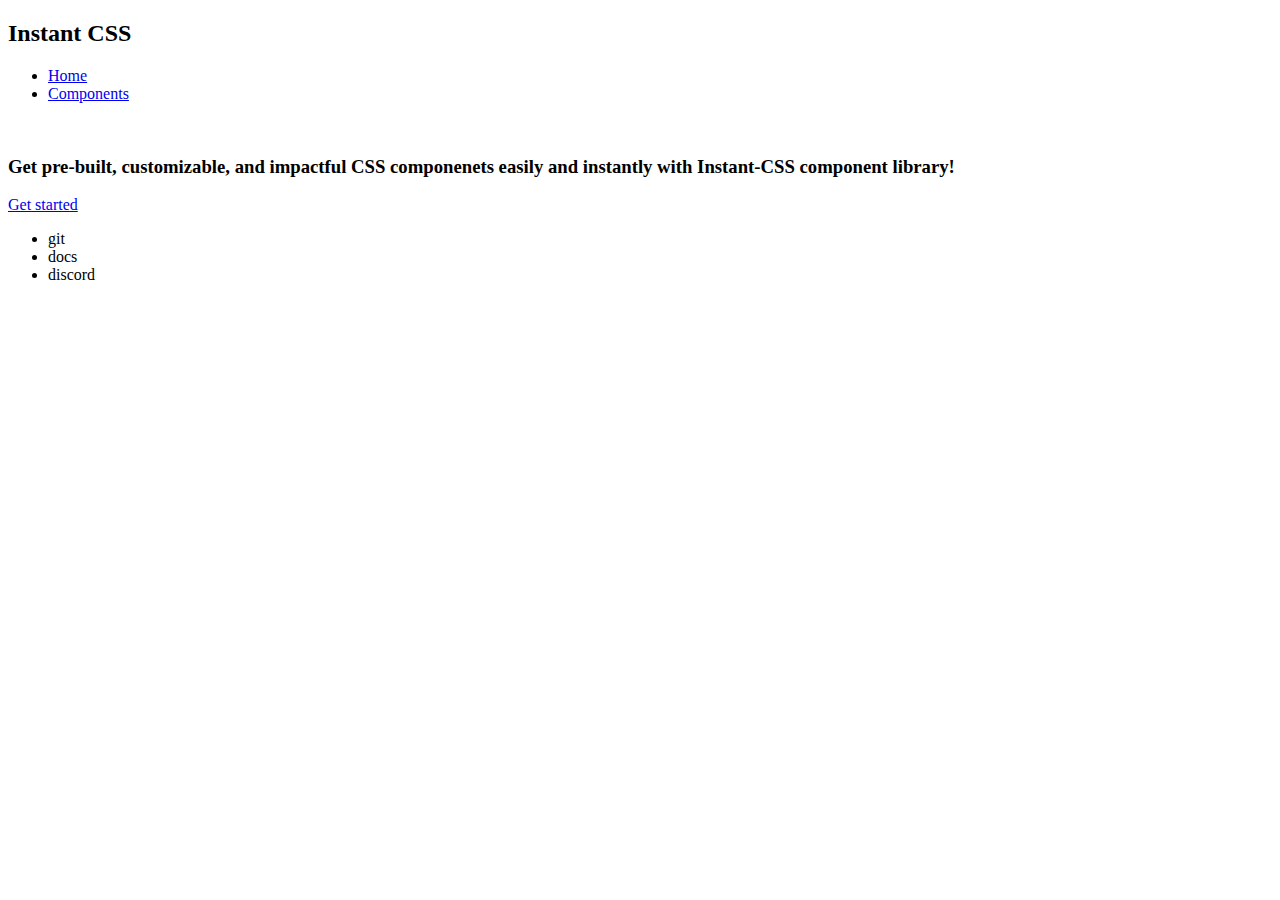
==== index.html @ 001e9d30 "Add files via upload" ====
<!DOCTYPE html>
<html lang="en">
<head>
    <meta charset="UTF-8">
    <meta http-equiv="X-UA-Compatible" content="IE=edge">
    <meta name="viewport" content="width=device-width, initial-scale=1.0">
    <link rel="stylesheet" href="style.css">
    <title>the-css-companion</title>
</head>
<body>

    <div class="container">
        <nav>
        <h2 class="imp-text">Instant CSS</h2>
        <ul>
            <li><a class="current-pg" href="index.html">Home</a></li>
            <li><a href="responsive.html">Components</a></li>
                    </ul>
    </nav>
        <main>
            
         <img src="index.png" alt="" class="src">
            <div class="text-container">
        <h3 class="imp-text"> Get pre-built, customizable, and impactful CSS componenets easily and instantly with Instant-CSS component library! </h3>
    <a class="get-started imp-text" href="/"> Get started</a>
</div>
    </main>
        <footer>
            
            <ul>
                <li>git</li>
                <li>docs</li>
                <li>discord</li>
            </ul>
        </footer>

    </div>
    
</body>
</html>
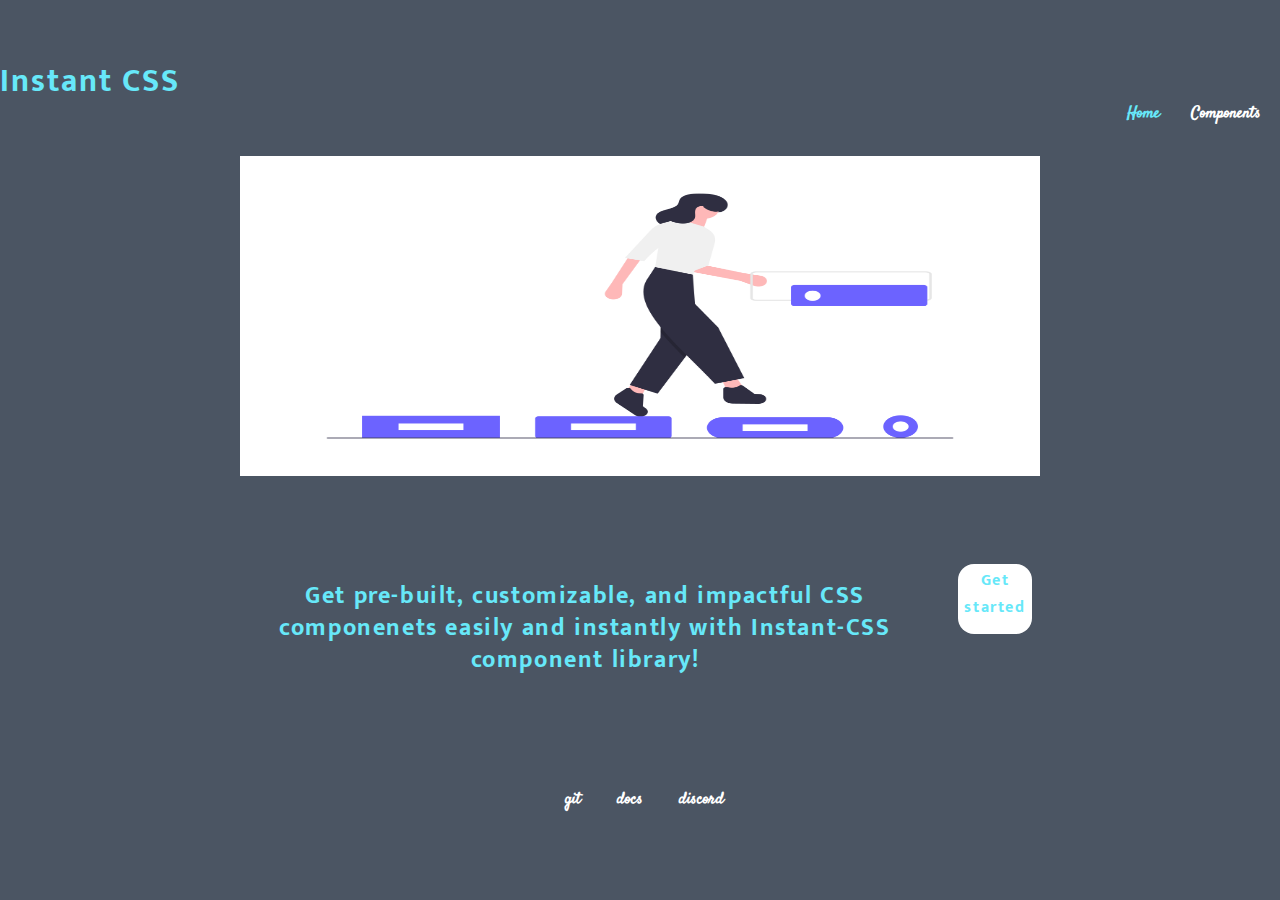
==== commit 6d516933: "Update index.html" ====
--- a/index.html
+++ b/index.html
@@ -4,7 +4,7 @@
     <meta charset="UTF-8">
     <meta http-equiv="X-UA-Compatible" content="IE=edge">
     <meta name="viewport" content="width=device-width, initial-scale=1.0">
-    <link rel="stylesheet" href="style.css">
+    <link rel="stylesheet" href="../component css/style.css">
     <title>the-css-companion</title>
 </head>
 <body>
@@ -13,13 +13,13 @@
         <nav>
         <h2 class="imp-text">Instant CSS</h2>
         <ul>
-            <li><a class="current-pg" href="index.html">Home</a></li>
+            <li><a class="current-pg" href="../index.html">Home</a></li>
             <li><a href="responsive.html">Components</a></li>
                     </ul>
     </nav>
         <main>
             
-         <img src="index.png" alt="" class="src">
+         <img src="../component images/index.png" alt="" class="src">
             <div class="text-container">
         <h3 class="imp-text"> Get pre-built, customizable, and impactful CSS componenets easily and instantly with Instant-CSS component library! </h3>
     <a class="get-started imp-text" href="/"> Get started</a>
@@ -37,4 +37,4 @@
     </div>
     
 </body>
-</html>+</html>
--- a/component css/style.css
+++ b/component css/style.css
@@ -0,0 +1,192 @@
+@import url('https://fonts.googleapis.com/css2?family=Mukta:wght@300&family=Redressed&family=Roboto:wght@300&family=Satisfy&family=Shizuru&display=swap');
+
+
+body{
+    font-family: 'Mukta', sans-serif;
+    font-family: 'Redressed', cursive;
+    font-family: 'Roboto', sans-serif;
+    font-family: 'Satisfy', cursive;
+    
+box-sizing: border-box;
+margin: 0px;
+padding: 0px;
+background-color: #4b5563;
+}
+
+* {
+
+--primary-color: white;
+--secondary-color: #67e8f9;
+}
+
+.container{
+    color: var(--primary-color);
+    width: 100vw;
+    text-decoration: none;
+    display: grid;
+    font-weight: 400;
+    grid-template-rows: 100px 200px 200px; 
+ 
+    grid-template-areas: 
+    "nav nav nav"
+    ".. main .. "
+    ".. main  .. "
+    ".. main .. "
+    " footer footer footer";
+}
+
+nav{
+    display: flex;
+    gap: 20px;
+    width: 100vw;
+    flex-direction: column;
+    grid-area: nav;
+    
+
+}
+
+nav h2{
+    position: relative;
+    top: 35px;
+    font-size: 2rem;
+    line-height: 2.5rem;
+    letter-spacing: 0.125rem;
+}
+
+.imp-text{
+    font-family: 'Redressed', cursive;
+font-family: 'Roboto', sans-serif;
+font-family: 'Mukta', sans-serif;
+color: var(--secondary-color);
+}
+
+.current-pg{
+    color: var(--secondary-color);
+}
+
+
+
+nav ul{
+    margin-left: auto; 
+    display: flex;
+  gap: 15px;
+  position: relative;
+  bottom: 35px;
+  padding-inline-end: 0.7rem;
+ 
+}
+
+li{
+ 
+    list-style: none;
+    padding: 0.5rem;
+    font-weight: bold;
+   
+}
+li a{
+    text-decoration: none;
+    color: var(--primary-color);
+    
+}
+
+a:hover{
+    color: skyblue;
+  
+}
+
+main{
+    display: flex;
+    flex-direction: column;
+    align-items: center;
+    justify-content: center;
+    padding: 3.5rem;
+    text-align: center;
+    margin-left: 1rem;
+    margin-right: 1rem;
+    grid-area: main;
+    font-size: 1.75rem;
+   
+}
+
+footer{
+    grid-area: footer;
+    display: flex;
+    flex-direction: column;
+    align-items: center;
+    justify-content: center;
+    padding: 0.5rem;
+      
+
+}
+
+footer ul{
+ padding-inline-start: 0.5rem;
+    display: flex;
+  gap: 20px;
+
+
+} 
+.text-container{
+    display: flex;
+    flex-direction: row;
+    width: 50rem;
+    padding-top: 5rem;
+    font-size: 0.5rem;
+    gap: 20px;
+}
+img{
+    height: 20rem;
+    width: 50rem;
+    position: relative;
+    top: 0px;
+    display: flex;
+    align-items: baseline;
+}
+ 
+
+h3{
+    font-size: 1.5rem;
+    line-height: 2rem;
+    letter-spacing: 0.1rem;
+    align-items: baseline;
+ }
+
+ .impact{
+     font-style: italic;
+     color: var(--secondary-color);
+     
+ }
+
+ main p{
+     letter-spacing: 0.1rem;
+ }
+
+ .get-started{
+     padding: 0.2rem 0.4rem;
+     color: var(--secondary-color);
+     border-radius: 1rem;
+     background-color: var(--primary-color);
+     border: 0;
+    font-weight: bold;
+     font-size: 1rem;
+     margin: 0.5rem;
+     text-decoration: none;
+ letter-spacing: 0.1rem;
+ height: 4rem;
+ width: 4rem;
+ }
+
+ 
+
+ .get-started:hover{
+     color: var(--primary-color);
+     background-color: var(--secondary-color);
+ }
+
+
+
+
+
+
+
+ 